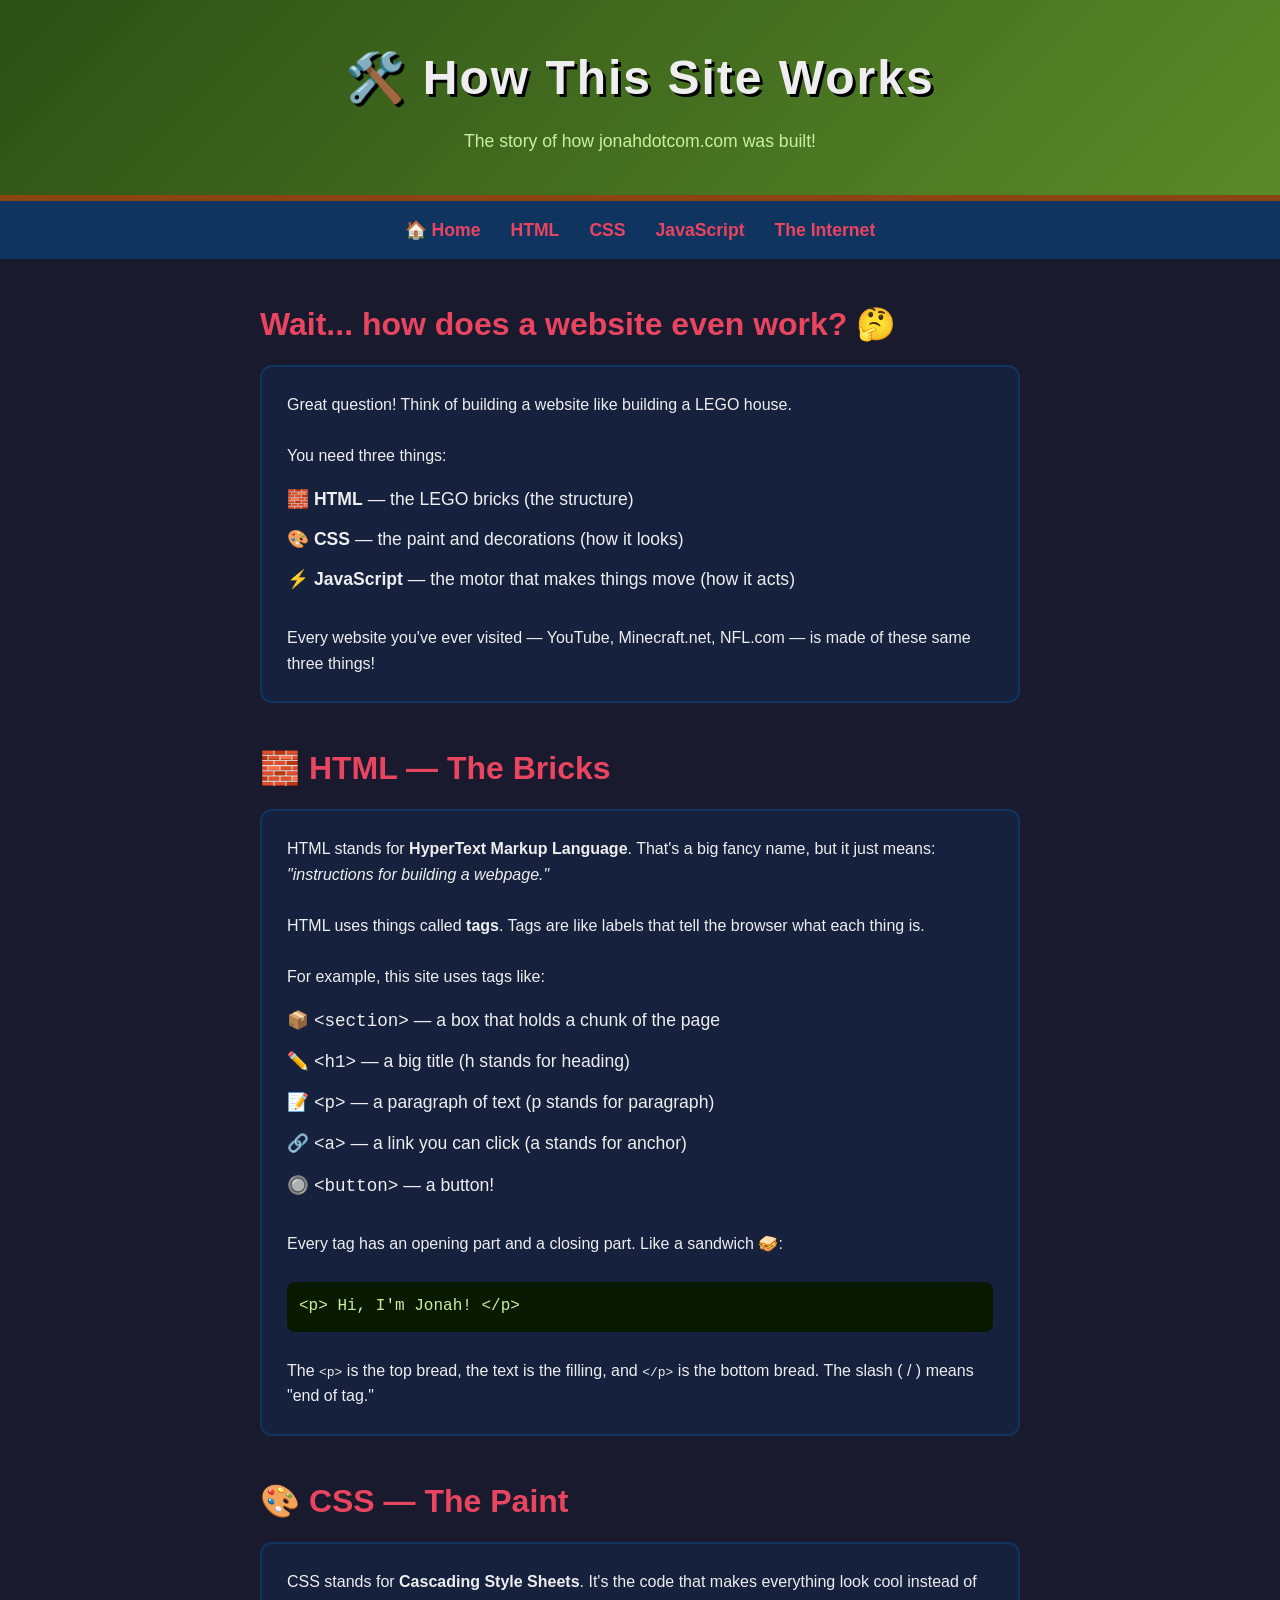
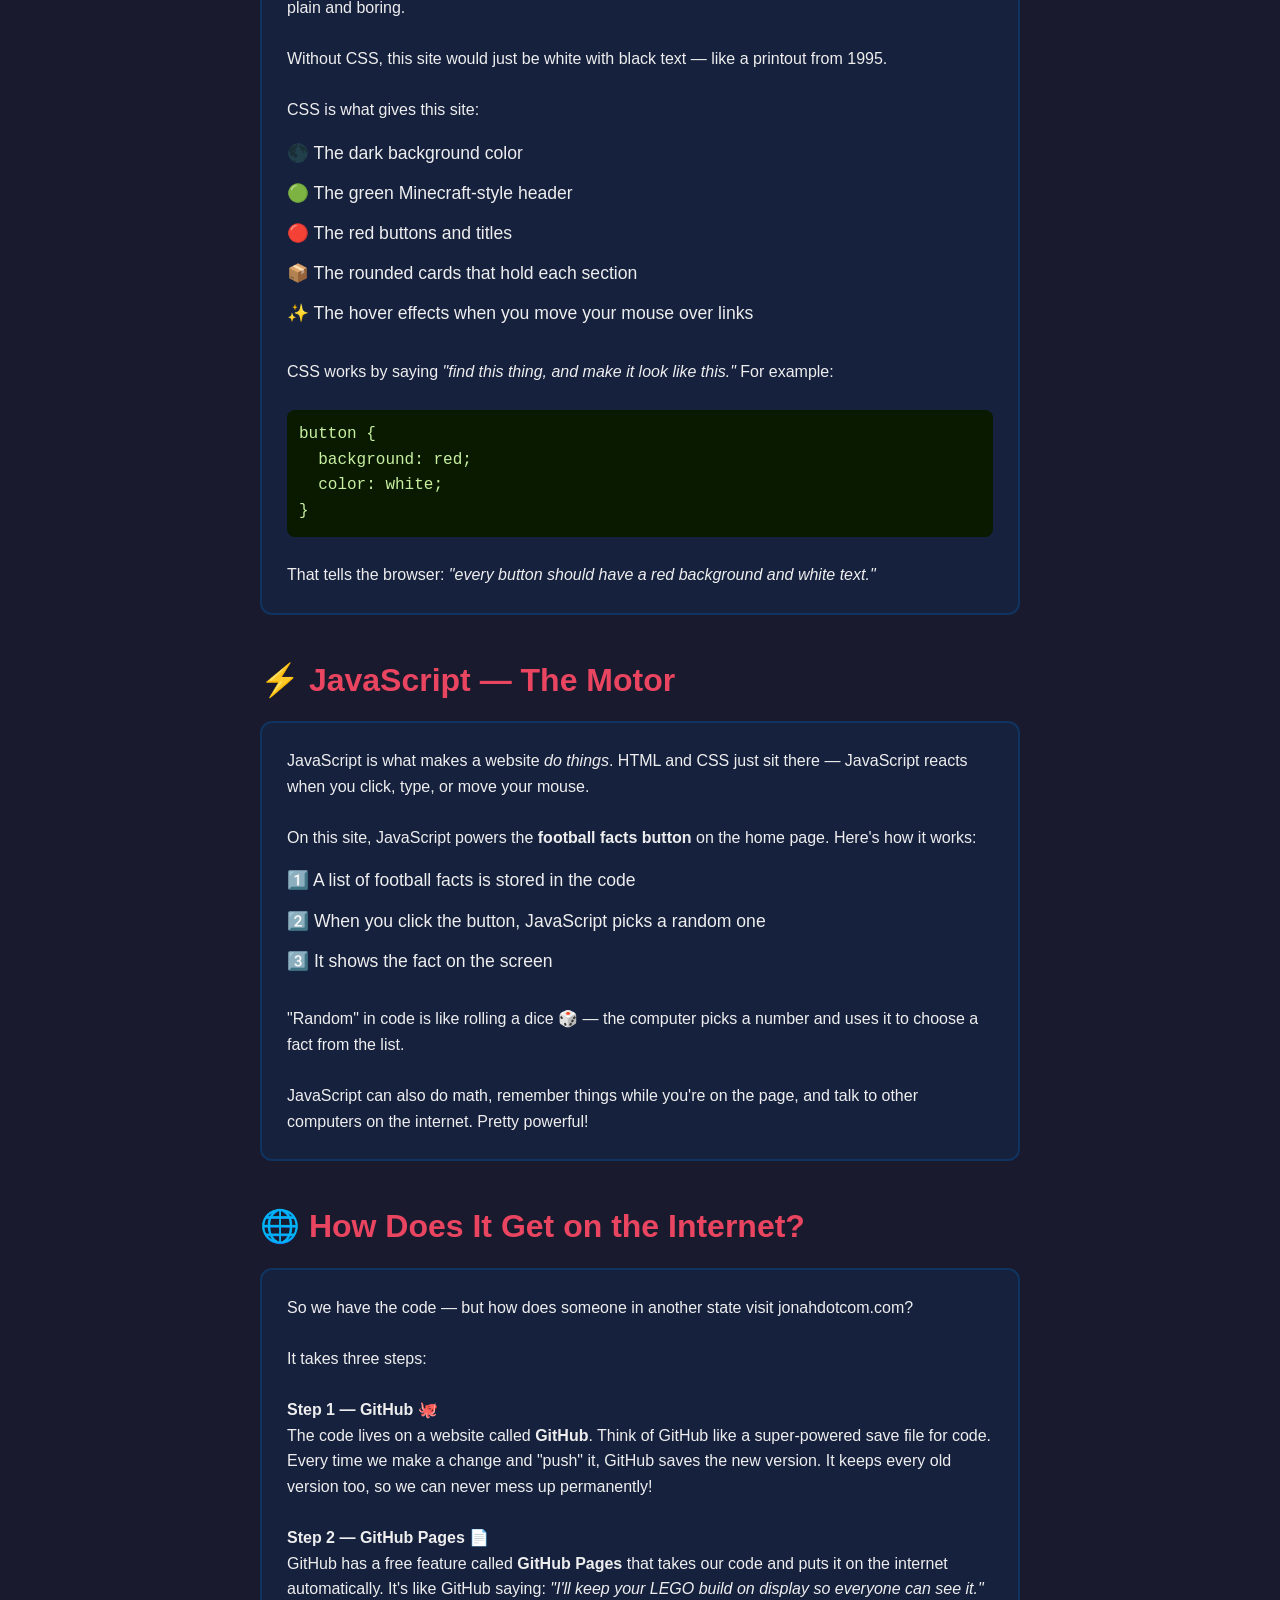
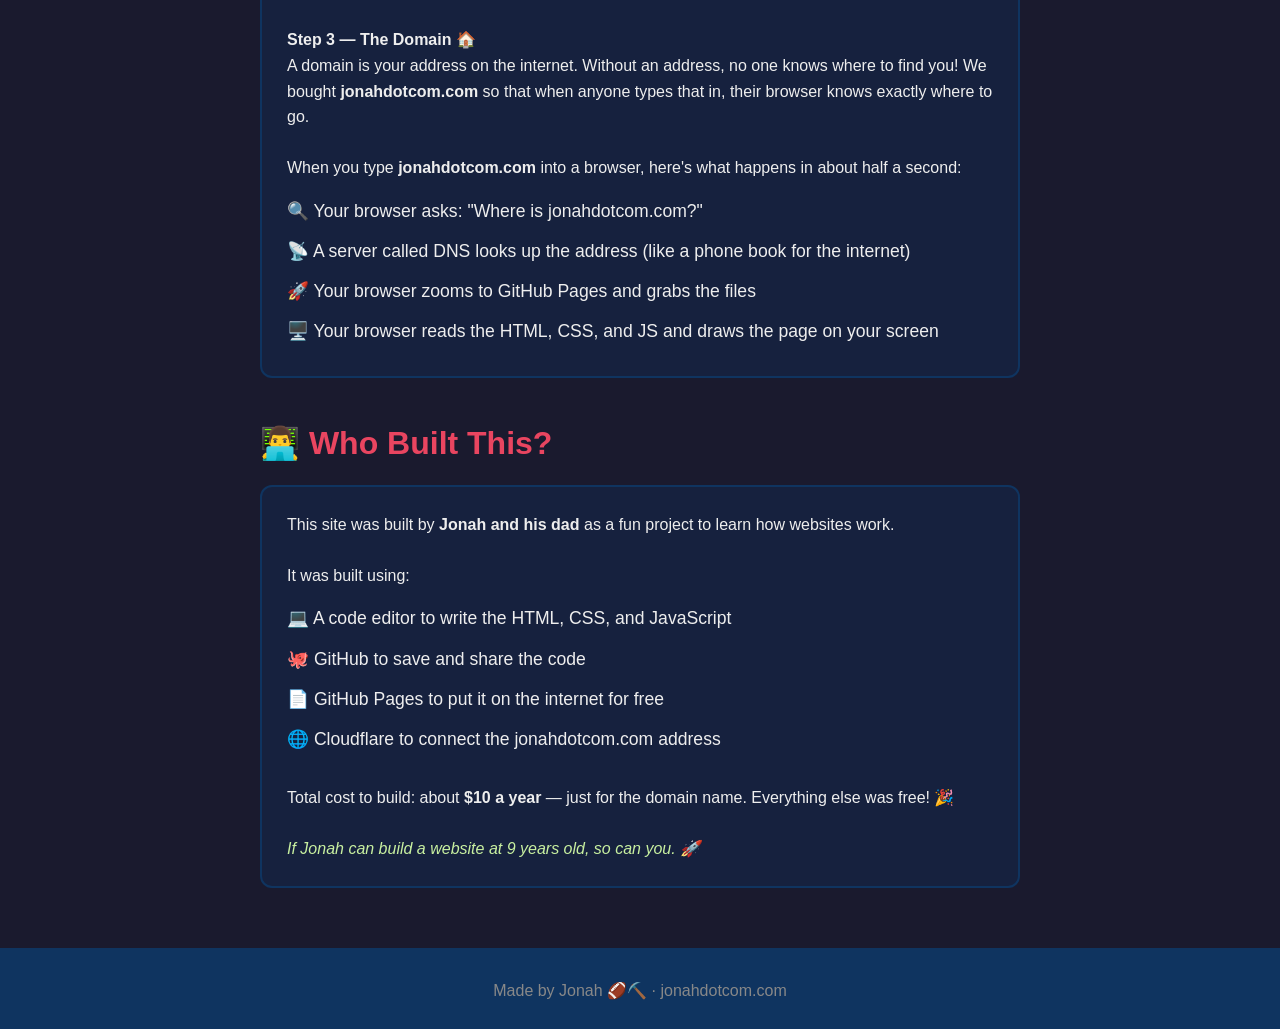
==== about-this-site.html @ 4fbf74a6 "add about-this-site page with kid-friendly explanations" ====
<!DOCTYPE html>
<html lang="en">
<head>
  <meta charset="UTF-8" />
  <meta name="viewport" content="width=device-width, initial-scale=1.0" />
  <title>How This Site Works · Jonah's World</title>
  <link rel="stylesheet" href="style.css" />
</head>
<body>

  <!-- HEADER -->
  <header>
    <h1>🛠️ How This Site Works</h1>
    <p class="tagline">The story of how jonahdotcom.com was built!</p>
  </header>

  <!-- NAVIGATION -->
  <nav>
    <a href="index.html">🏠 Home</a>
    <a href="#html">HTML</a>
    <a href="#css">CSS</a>
    <a href="#javascript">JavaScript</a>
    <a href="#internet">The Internet</a>
  </nav>

  <!-- INTRO -->
  <section id="intro">
    <h2>Wait... how does a website even work? 🤔</h2>
    <div class="card">
      <p>Great question! Think of building a website like building a LEGO house.</p>
      <br />
      <p>You need three things:</p>
      <ul>
        <li>🧱 <strong>HTML</strong> — the LEGO bricks (the structure)</li>
        <li>🎨 <strong>CSS</strong> — the paint and decorations (how it looks)</li>
        <li>⚡ <strong>JavaScript</strong> — the motor that makes things move (how it acts)</li>
      </ul>
      <br />
      <p>Every website you've ever visited — YouTube, Minecraft.net, NFL.com — is made of these same three things!</p>
    </div>
  </section>

  <!-- HTML -->
  <section id="html">
    <h2>🧱 HTML — The Bricks</h2>
    <div class="card">
      <p>HTML stands for <strong>HyperText Markup Language</strong>. That's a big fancy name, but it just means: <em>"instructions for building a webpage."</em></p>
      <br />
      <p>HTML uses things called <strong>tags</strong>. Tags are like labels that tell the browser what each thing is.</p>
      <br />
      <p>For example, this site uses tags like:</p>
      <ul>
        <li>📦 <code>&lt;section&gt;</code> — a box that holds a chunk of the page</li>
        <li>✏️ <code>&lt;h1&gt;</code> — a big title (h stands for heading)</li>
        <li>📝 <code>&lt;p&gt;</code> — a paragraph of text (p stands for paragraph)</li>
        <li>🔗 <code>&lt;a&gt;</code> — a link you can click (a stands for anchor)</li>
        <li>🔘 <code>&lt;button&gt;</code> — a button!</li>
      </ul>
      <br />
      <p>Every tag has an opening part and a closing part. Like a sandwich 🥪:</p>
      <br />
      <p style="font-family: 'Courier New', monospace; background: #0a1a00; padding: 12px; border-radius: 8px; color: #c8f0a0;">
        &lt;p&gt; Hi, I'm Jonah! &lt;/p&gt;
      </p>
      <br />
      <p>The <code>&lt;p&gt;</code> is the top bread, the text is the filling, and <code>&lt;/p&gt;</code> is the bottom bread. The slash ( / ) means "end of tag."</p>
    </div>
  </section>

  <!-- CSS -->
  <section id="css">
    <h2>🎨 CSS — The Paint</h2>
    <div class="card">
      <p>CSS stands for <strong>Cascading Style Sheets</strong>. It's the code that makes everything look cool instead of plain and boring.</p>
      <br />
      <p>Without CSS, this site would just be white with black text — like a printout from 1995.</p>
      <br />
      <p>CSS is what gives this site:</p>
      <ul>
        <li>🌑 The dark background color</li>
        <li>🟢 The green Minecraft-style header</li>
        <li>🔴 The red buttons and titles</li>
        <li>📦 The rounded cards that hold each section</li>
        <li>✨ The hover effects when you move your mouse over links</li>
      </ul>
      <br />
      <p>CSS works by saying <em>"find this thing, and make it look like this."</em> For example:</p>
      <br />
      <p style="font-family: 'Courier New', monospace; background: #0a1a00; padding: 12px; border-radius: 8px; color: #c8f0a0;">
        button {<br />
        &nbsp;&nbsp;background: red;<br />
        &nbsp;&nbsp;color: white;<br />
        }
      </p>
      <br />
      <p>That tells the browser: <em>"every button should have a red background and white text."</em></p>
    </div>
  </section>

  <!-- JAVASCRIPT -->
  <section id="javascript">
    <h2>⚡ JavaScript — The Motor</h2>
    <div class="card">
      <p>JavaScript is what makes a website <em>do things</em>. HTML and CSS just sit there — JavaScript reacts when you click, type, or move your mouse.</p>
      <br />
      <p>On this site, JavaScript powers the <strong>football facts button</strong> on the home page. Here's how it works:</p>
      <ul>
        <li>1️⃣ A list of football facts is stored in the code</li>
        <li>2️⃣ When you click the button, JavaScript picks a random one</li>
        <li>3️⃣ It shows the fact on the screen</li>
      </ul>
      <br />
      <p>"Random" in code is like rolling a dice 🎲 — the computer picks a number and uses it to choose a fact from the list.</p>
      <br />
      <p>JavaScript can also do math, remember things while you're on the page, and talk to other computers on the internet. Pretty powerful!</p>
    </div>
  </section>

  <!-- THE INTERNET -->
  <section id="internet">
    <h2>🌐 How Does It Get on the Internet?</h2>
    <div class="card">
      <p>So we have the code — but how does someone in another state visit jonahdotcom.com?</p>
      <br />
      <p>It takes three steps:</p>
      <br />

      <p><strong>Step 1 — GitHub 🐙</strong></p>
      <p>The code lives on a website called <strong>GitHub</strong>. Think of GitHub like a super-powered save file for code. Every time we make a change and "push" it, GitHub saves the new version. It keeps every old version too, so we can never mess up permanently!</p>
      <br />

      <p><strong>Step 2 — GitHub Pages 📄</strong></p>
      <p>GitHub has a free feature called <strong>GitHub Pages</strong> that takes our code and puts it on the internet automatically. It's like GitHub saying: <em>"I'll keep your LEGO build on display so everyone can see it."</em></p>
      <br />

      <p><strong>Step 3 — The Domain 🏠</strong></p>
      <p>A domain is your address on the internet. Without an address, no one knows where to find you! We bought <strong>jonahdotcom.com</strong> so that when anyone types that in, their browser knows exactly where to go.</p>
      <br />

      <p>When you type <strong>jonahdotcom.com</strong> into a browser, here's what happens in about half a second:</p>
      <ul>
        <li>🔍 Your browser asks: "Where is jonahdotcom.com?"</li>
        <li>📡 A server called DNS looks up the address (like a phone book for the internet)</li>
        <li>🚀 Your browser zooms to GitHub Pages and grabs the files</li>
        <li>🖥️ Your browser reads the HTML, CSS, and JS and draws the page on your screen</li>
      </ul>
    </div>
  </section>

  <!-- WHO BUILT IT -->
  <section id="built-by">
    <h2>👨‍💻 Who Built This?</h2>
    <div class="card">
      <p>This site was built by <strong>Jonah and his dad</strong> as a fun project to learn how websites work.</p>
      <br />
      <p>It was built using:</p>
      <ul>
        <li>💻 A code editor to write the HTML, CSS, and JavaScript</li>
        <li>🐙 GitHub to save and share the code</li>
        <li>📄 GitHub Pages to put it on the internet for free</li>
        <li>🌐 Cloudflare to connect the jonahdotcom.com address</li>
      </ul>
      <br />
      <p>Total cost to build: about <strong>$10 a year</strong> — just for the domain name. Everything else was free! 🎉</p>
      <br />
      <p style="color: #c8f0a0; font-style: italic;">If Jonah can build a website at 9 years old, so can you. 🚀</p>
    </div>
  </section>

  <!-- FOOTER -->
  <footer>
    <p>Made by Jonah 🏈⛏️ · jonahdotcom.com</p>
  </footer>

</body>
</html>
---- style.css ----
/* ===== RESET & BASE ===== */
  * {
    margin: 0;
    padding: 0;
    box-sizing: border-box;
  }

  body {
    font-family: 'Segoe UI', sans-serif;
    background-color: #1a1a2e;
    color: #eee;
    line-height: 1.6;
  }

  /* ===== HEADER ===== */
  header {
    background: linear-gradient(135deg, #2d5016,
  #5a8a28);
    text-align: center;
    padding: 40px 20px;
    border-bottom: 6px solid #8B4513;
  }

  header h1 {
    font-size: 3rem;
    text-shadow: 3px 3px 0px #000;
    letter-spacing: 2px;
  }

  .tagline {
    font-size: 1.1rem;
    margin-top: 10px;
    color: #c8f0a0;
  }

  /* ===== NAVIGATION ===== */
  nav {
    background: #0f3460;
    display: flex;
    justify-content: center;
    gap: 30px;
    padding: 15px;
    position: sticky;
    top: 0;
    z-index: 100;
  }

  nav a {
    color: #e94560;
    text-decoration: none;
    font-weight: bold;
    font-size: 1.1rem;
    transition: color 0.2s;
  }

  nav a:hover {
    color: #fff;
  }

  /* ===== SECTIONS ===== */
  section {
    max-width: 800px;
    margin: 40px auto;
    padding: 0 20px;
  }

  section h2 {
    font-size: 2rem;
    margin-bottom: 15px;
    color: #e94560;
  }

  /* ===== CARDS ===== */
  .card {
    background: #16213e;
    border-radius: 12px;
    padding: 25px;
    border: 2px solid #0f3460;
  }

  .card ul {
    list-style: none;
    margin-top: 10px;
  }

  .card ul li {
    padding: 6px 0;
    font-size: 1.1rem;
  }

  /* ===== FOOTBALL CARD ===== */
  .football-card {
    border-color: #8B4513;
    background: linear-gradient(135deg, #1a0a00,
  #2d1500);
  }

  /* ===== MINECRAFT CARD ===== */
  .minecraft-card {
    border-color: #2d5016;
    background: linear-gradient(135deg, #0a1a00,
  #1a3000);
    font-family: 'Courier New', monospace; /*
  Pixel-ish feel */
  }

  /* ===== BUTTON ===== */
  button {
    background: #e94560;
    color: white;
    border: none;
    padding: 12px 24px;
    border-radius: 8px;
    font-size: 1rem;
    cursor: pointer;
    margin-top: 15px;
    transition: transform 0.1s, background 0.2s;
  }

  button:hover {
    background: #c73652;
    transform: scale(1.05);
  }

  button:active {
    transform: scale(0.97);
  }

  /* ===== FOOTBALL FACT ===== */
  #football-fact {
    margin-top: 15px;
    font-style: italic;
    color: #c8f0a0;
    font-size: 1.05rem;
  }

  .hidden {
    display: none;
  }

  /* ===== FOOTER ===== */
  footer {
    text-align: center;
    padding: 30px;
    background: #0f3460;
    color: #888;
    margin-top: 60px;
  }
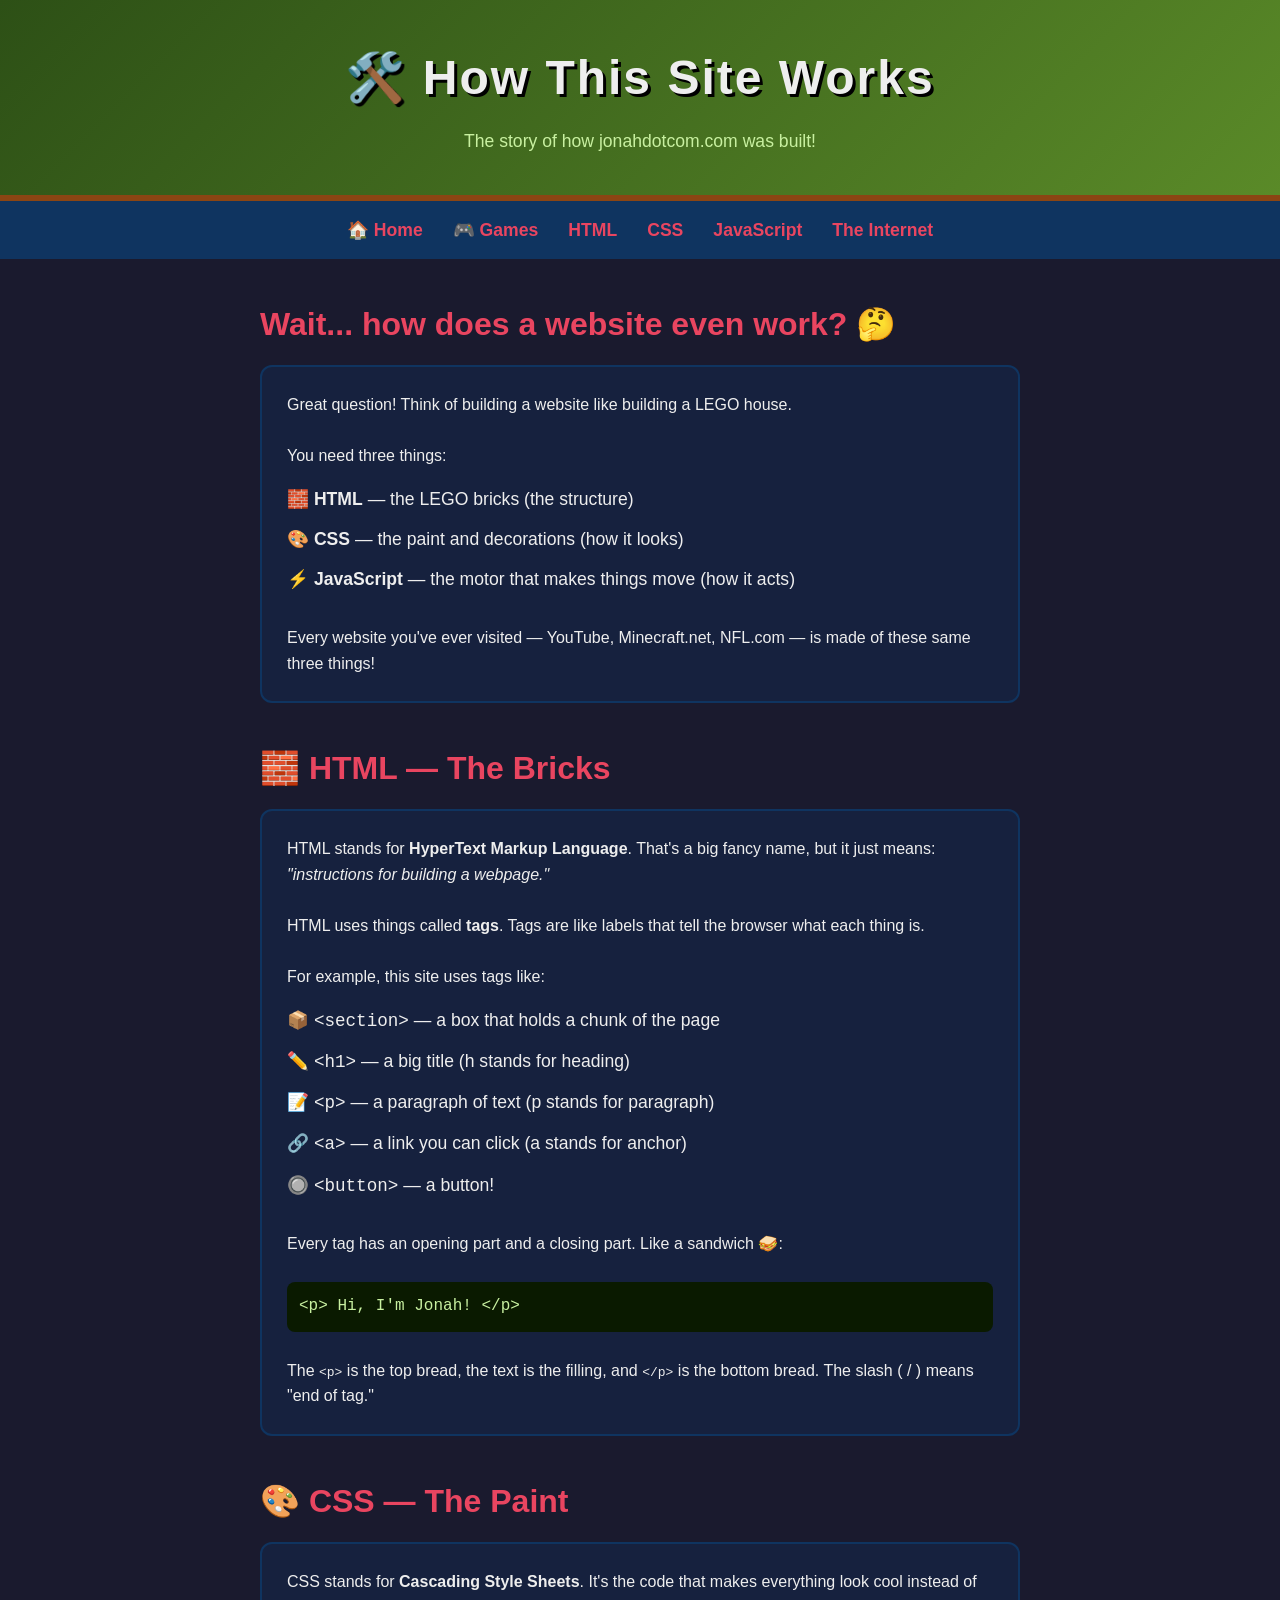
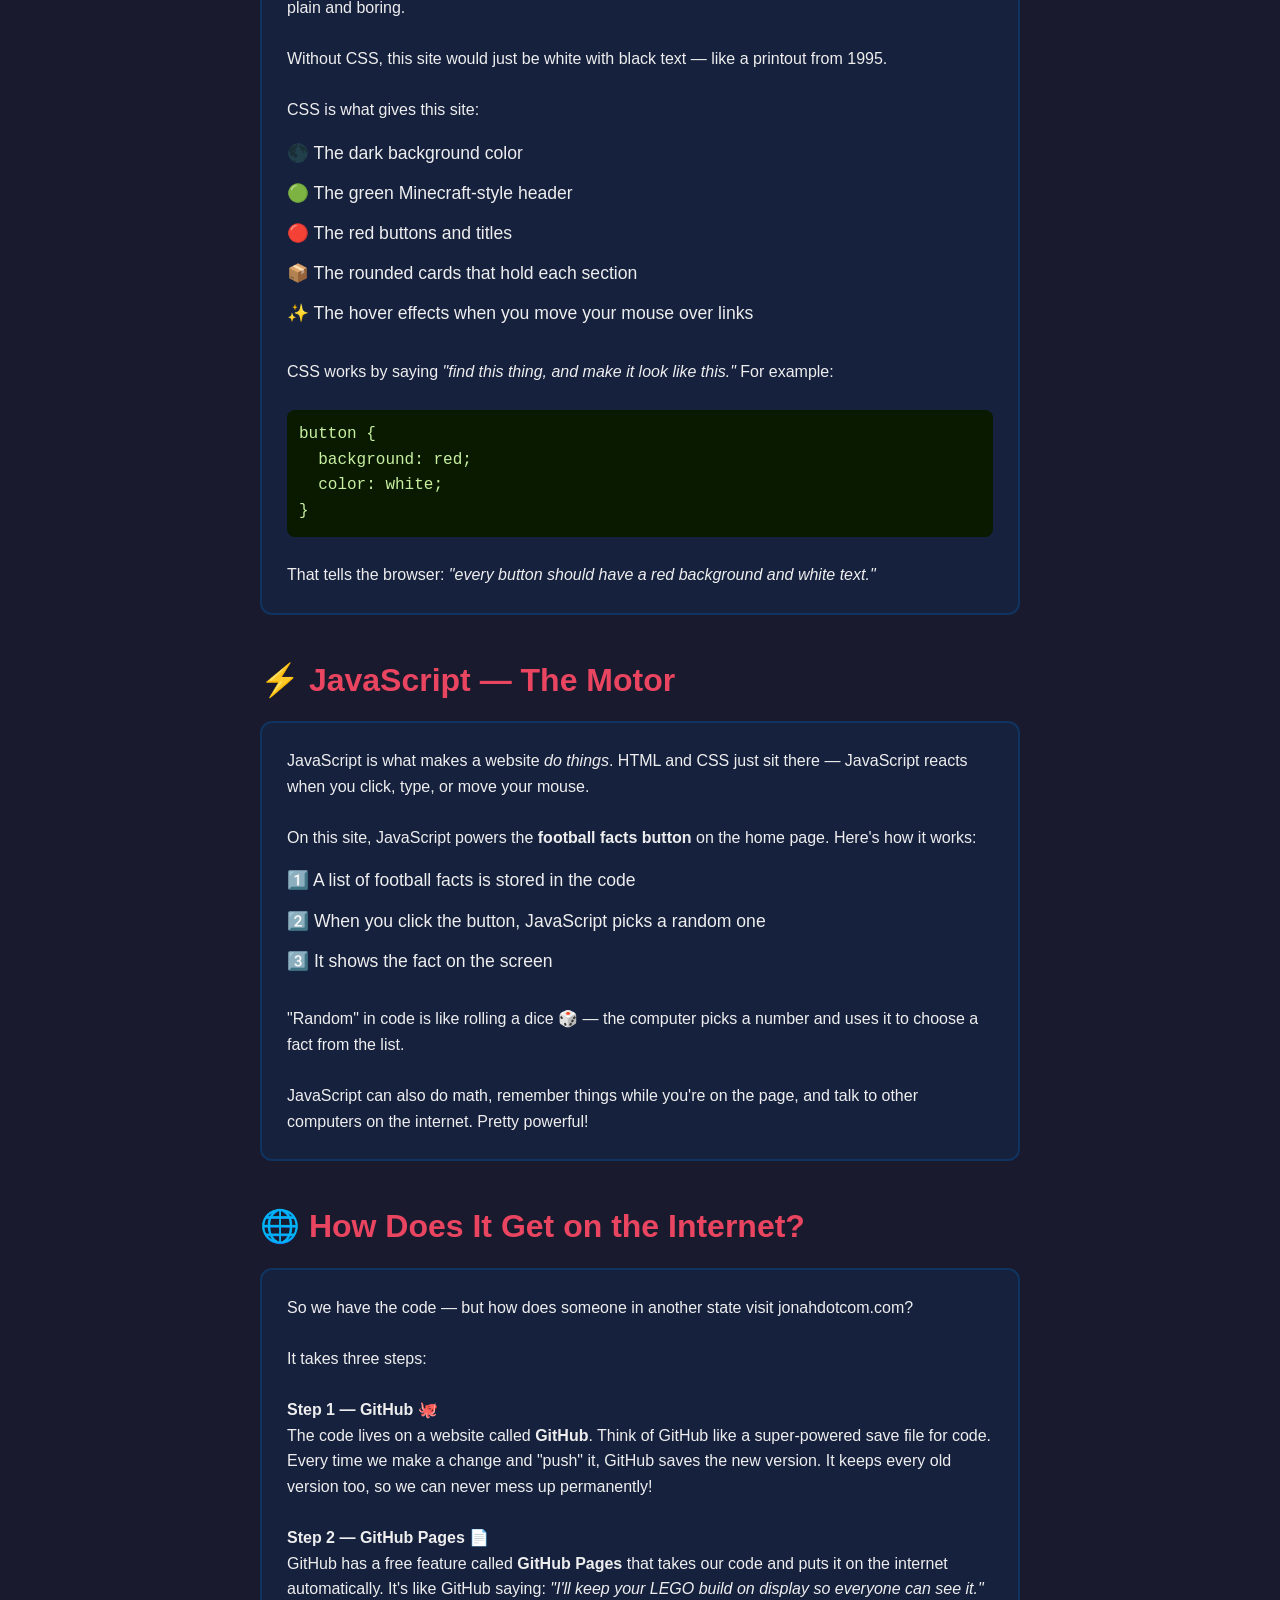
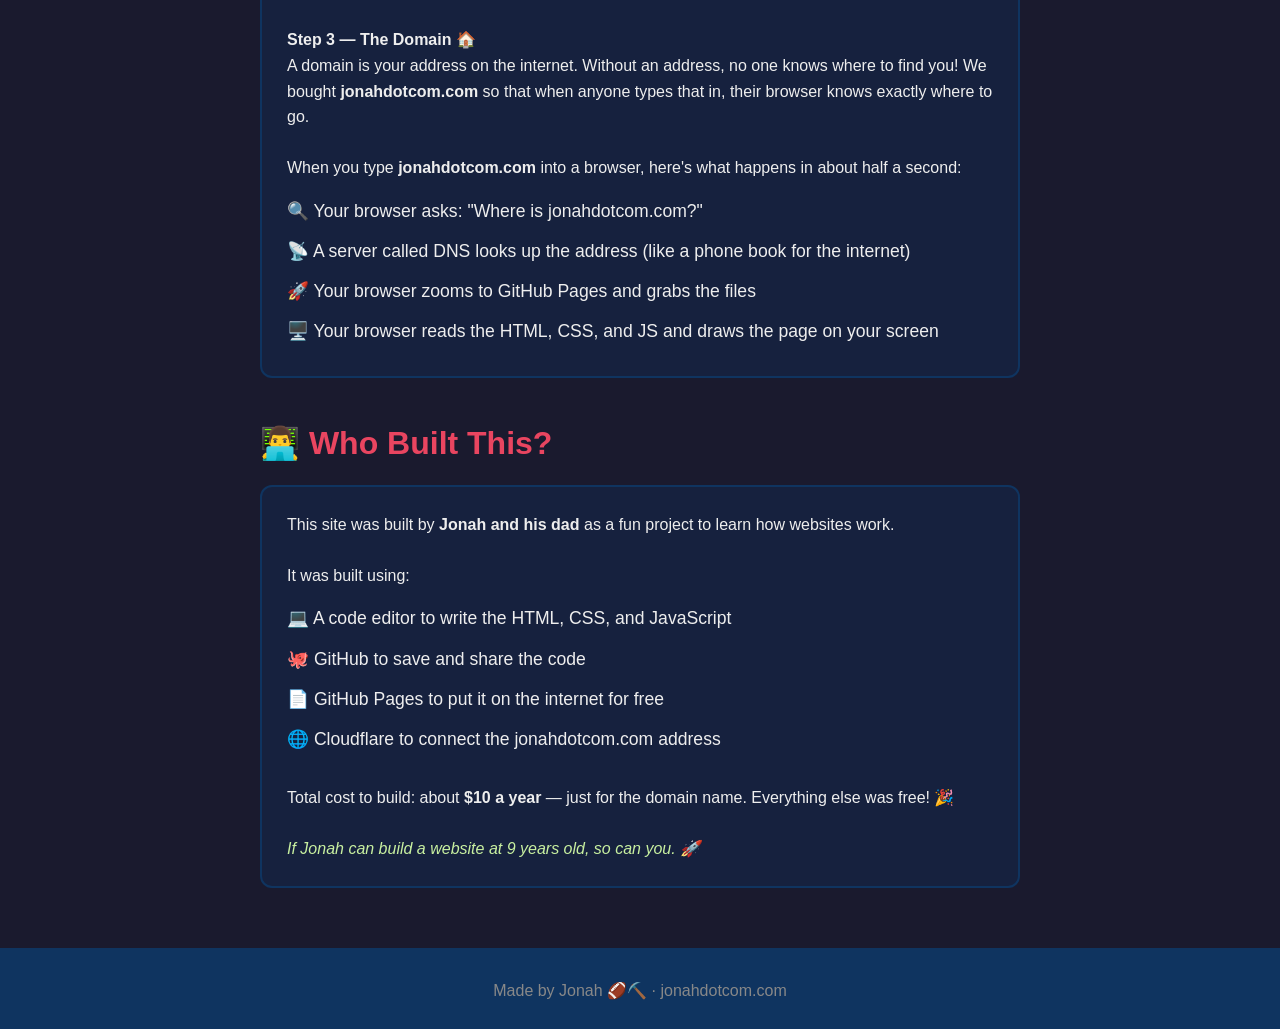
==== commit fee313e7: "add games page template and nav links" ====
--- a/about-this-site.html
+++ b/about-this-site.html
@@ -17,6 +17,7 @@
   <!-- NAVIGATION -->
   <nav>
     <a href="index.html">🏠 Home</a>
+    <a href="games.html">🎮 Games</a>
     <a href="#html">HTML</a>
     <a href="#css">CSS</a>
     <a href="#javascript">JavaScript</a>
